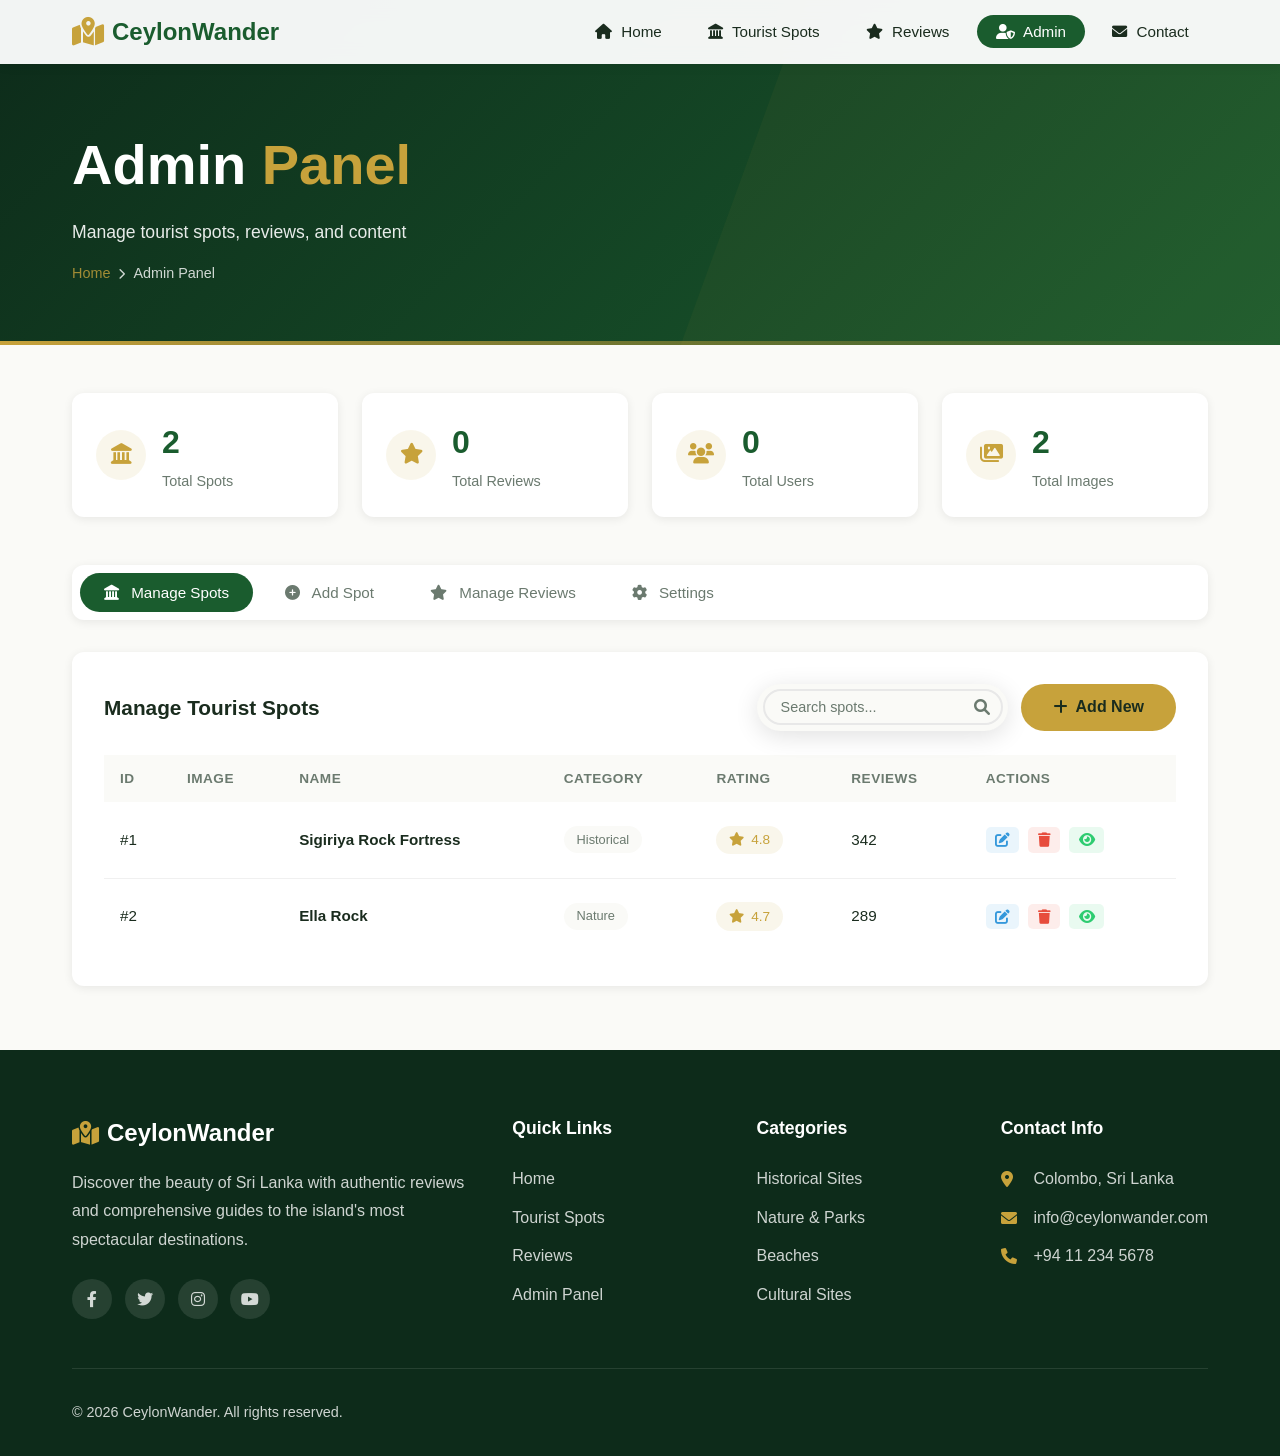
==== admin.html @ 2b038f2c "CeylonWander frontend" ====
<!DOCTYPE html>
<html lang="en">
<head>
    <meta charset="UTF-8">
    <meta name="viewport" content="width=device-width, initial-scale=1.0">
    <title>CeylonWander - Admin Panel</title>
    <link rel="stylesheet" href="css/style.css">
    <link rel="stylesheet" href="css/admin.css">
    <link rel="stylesheet" href="https://cdnjs.cloudflare.com/ajax/libs/font-awesome/6.0.0/css/all.min.css">
</head>
<body>
    <!-- Navigation Bar -->
    <nav class="navbar">
        <div class="nav-container">
            <div class="nav-logo">
                <a href="index.html">
                    <i class="fas fa-map-marked-alt"></i>
                    <span>CeylonWander</span>
                </a>
            </div>
            <ul class="nav-menu" id="navMenu">
                <li><a href="index.html"><i class="fas fa-home"></i> Home</a></li>
                <li><a href="spots.html"><i class="fas fa-landmark"></i> Tourist Spots</a></li>
                <li><a href="reviews.html"><i class="fas fa-star"></i> Reviews</a></li>
                <li><a href="admin.html" class="active"><i class="fas fa-user-shield"></i> Admin</a></li>
                <li><a href="index.html#contact"><i class="fas fa-envelope"></i> Contact</a></li>
            </ul>
            <div class="nav-toggle" id="navToggle">
                <i class="fas fa-bars"></i>
            </div>
        </div>
    </nav>

    <!-- Page Header -->
    <section class="page-header">
        <div class="container">
            <div class="page-header-content">
                <h1>Admin <span style="color: var(--primary-gold);">Panel</span></h1>
                <p>Manage tourist spots, reviews, and content</p>
                <div class="breadcrumb">
                    <a href="index.html">Home</a>
                    <i class="fas fa-chevron-right"></i>
                    <span>Admin Panel</span>
                </div>
            </div>
        </div>
    </section>

    <!-- Admin Dashboard -->
    <section class="admin-dashboard">
        <div class="container">
            <!-- Admin Stats -->
            <div class="admin-stats">
                <div class="stat-card">
                    <div class="stat-icon">
                        <i class="fas fa-landmark"></i>
                    </div>
                    <div class="stat-info">
                        <h3 id="totalSpots">0</h3>
                        <p>Total Spots</p>
                    </div>
                </div>
                <div class="stat-card">
                    <div class="stat-icon">
                        <i class="fas fa-star"></i>
                    </div>
                    <div class="stat-info">
                        <h3 id="totalReviews">0</h3>
                        <p>Total Reviews</p>
                    </div>
                </div>
                <div class="stat-card">
                    <div class="stat-icon">
                        <i class="fas fa-users"></i>
                    </div>
                    <div class="stat-info">
                        <h3 id="totalUsers">0</h3>
                        <p>Total Users</p>
                    </div>
                </div>
                <div class="stat-card">
                    <div class="stat-icon">
                        <i class="fas fa-images"></i>
                    </div>
                    <div class="stat-info">
                        <h3 id="totalImages">0</h3>
                        <p>Total Images</p>
                    </div>
                </div>
            </div>

            <!-- Admin Tabs -->
            <div class="admin-tabs">
                <button class="tab-btn active" data-tab="manage-spots" onclick="switchTab('manage-spots')">
                    <i class="fas fa-landmark"></i> Manage Spots
                </button>
                <button class="tab-btn" data-tab="add-spot" onclick="switchTab('add-spot')">
                    <i class="fas fa-plus-circle"></i> Add Spot
                </button>
                <button class="tab-btn" data-tab="manage-reviews" onclick="switchTab('manage-reviews')">
                    <i class="fas fa-star"></i> Manage Reviews
                </button>
                <button class="tab-btn" data-tab="settings" onclick="switchTab('settings')">
                    <i class="fas fa-cog"></i> Settings
                </button>
            </div>

            <!-- Tab Content: Manage Spots -->
            <div class="tab-content active" id="manage-spots">
                <div class="admin-section">
                    <div class="section-header">
                        <h3>Manage Tourist Spots</h3>
                        <div class="admin-actions">
                            <div class="search-box admin-search">
                                <input type="text" id="adminSpotSearch" placeholder="Search spots..." onkeyup="filterAdminSpots()">
                                <i class="fas fa-search"></i>
                            </div>
                            <button class="btn btn-primary" onclick="switchTab('add-spot')">
                                <i class="fas fa-plus"></i> Add New
                            </button>
                        </div>
                    </div>
                    <div class="admin-table-container">
                        <table class="admin-table" id="spotsTable">
                            <thead>
                                <tr>
                                    <th>ID</th>
                                    <th>Image</th>
                                    <th>Name</th>
                                    <th>Category</th>
                                    <th>Rating</th>
                                    <th>Reviews</th>
                                    <th>Actions</th>
                                </tr>
                            </thead>
                            <tbody id="spotsTableBody">
                                <!-- Dynamically loaded -->
                            </tbody>
                        </table>
                    </div>
                </div>
            </div>

            <!-- Tab Content: Add Spot -->
            <div class="tab-content" id="add-spot">
                <div class="admin-section">
                    <div class="section-header">
                        <h3>Add New Tourist Spot</h3>
                        <p>Fill in the details to add a new tourist spot</p>
                    </div>
                    <form id="addSpotForm" class="admin-form">
                        <div class="form-grid">
                            <div class="form-group">
                                <label for="spotName">Spot Name *</label>
                                <input type="text" id="spotName" placeholder="Enter spot name" required>
                            </div>
                            <div class="form-group">
                                <label for="spotCategory">Category *</label>
                                <select id="spotCategory" required>
                                    <option value="">Select Category</option>
                                    <option value="historical">Historical</option>
                                    <option value="nature">Nature</option>
                                    <option value="beach">Beaches</option>
                                    <option value="cultural">Cultural</option>
                                    <option value="adventure">Adventure</option>
                                    <option value="religious">Religious</option>
                                </select>
                            </div>
                            <div class="form-group">
                                <label for="spotLocation">Location *</label>
                                <input type="text" id="spotLocation" placeholder="City, District" required>
                            </div>
                            <div class="form-group">
                                <label for="spotRating">Initial Rating</label>
                                <input type="number" id="spotRating" placeholder="0.0" min="0" max="5" step="0.1" value="0.0">
                            </div>
                            <div class="form-group full-width">
                                <label for="spotShortDesc">Short Description *</label>
                                <input type="text" id="spotShortDesc" placeholder="Brief description (max 150 characters)" required maxlength="150">
                            </div>
                            <div class="form-group full-width">
                                <label for="spotFullDesc">Full Description *</label>
                                <textarea id="spotFullDesc" rows="5" placeholder="Detailed description of the tourist spot" required></textarea>
                            </div>
                            <div class="form-group full-width">
                                <label for="spotFeatures">Features (comma separated)</label>
                                <input type="text" id="spotFeatures" placeholder="e.g. Historical significance, Cultural heritage, Scenic views">
                            </div>

                            <!-- Image Upload Section -->
                            <div class="form-group full-width">
                                <label>Image Upload *</label>
                                <div class="image-upload-section">
                                    <div>
                                        <label style="font-weight: 500; font-size: 0.9rem; color: var(--text-muted);">Option 1: Image URL</label>
                                        <input type="text" id="spotImage" placeholder="https://example.com/image.jpg" style="width: 100%; padding: 0.7rem 1rem; border: 2px solid #e8e8e8; border-radius: var(--border-radius); font-size: 0.95rem;">
                                    </div>
                                    <div class="divider">OR</div>
                                    <div>
                                        <label style="font-weight: 500; font-size: 0.9rem; color: var(--text-muted);">Option 2: Upload Local Image</label>
                                        <div class="file-upload-wrapper">
                                            <input type="file" id="spotImageFile" accept="image/*" class="file-input">
                                            <label for="spotImageFile" class="file-label">
                                                <i class="fas fa-cloud-upload-alt"></i> Choose Image File
                                            </label>
                                            <div id="filePreview" class="file-preview">
                                                <span class="file-name"><i class="fas fa-file-image"></i> <span id="fileName"></span></span>
                                                <span class="file-size" id="fileSize"></span>
                                                <button type="button" class="btn-close-file" onclick="clearFileUpload()">
                                                    <i class="fas fa-times"></i>
                                                </button>
                                            </div>
                                            <small style="color: var(--text-muted); font-size: 0.8rem;">Supported formats: JPG, PNG, GIF, WebP (Max 5MB)</small>
                                        </div>
                                    </div>
                                </div>
                            </div>

                            <!-- Image Preview -->
                            <div class="form-group full-width">
                                <label>Image Preview</label>
                                <div class="image-preview" id="imagePreview">
                                    <i class="fas fa-image"></i>
                                    <span>No image selected</span>
                                </div>
                            </div>
                        </div>
                        <div class="form-actions">
                            <button type="submit" class="btn btn-gold" id="submitSpotBtn">
                                <i class="fas fa-save"></i> Add Spot
                            </button>
                            <button type="reset" class="btn btn-outline" onclick="resetAdminForm()">
                                <i class="fas fa-undo"></i> Reset
                            </button>
                        </div>
                    </form>
                </div>
            </div>

            <!-- Tab Content: Manage Reviews -->
            <div class="tab-content" id="manage-reviews">
                <div class="admin-section">
                    <div class="section-header">
                        <h3>Manage Reviews</h3>
                        <div class="admin-actions">
                            <div class="search-box admin-search">
                                <input type="text" id="adminReviewSearch" placeholder="Search reviews..." onkeyup="filterAdminReviews()">
                                <i class="fas fa-search"></i>
                            </div>
                            <select id="reviewStatusFilter" onchange="filterAdminReviews()" class="admin-filter">
                                <option value="all">All Reviews</option>
                                <option value="published">Published</option>
                                <option value="pending">Pending</option>
                                <option value="reported">Reported</option>
                            </select>
                        </div>
                    </div>
                    <div class="admin-table-container">
                        <table class="admin-table" id="reviewsTable">
                            <thead>
                                <tr>
                                    <th>ID</th>
                                    <th>User</th>
                                    <th>Spot</th>
                                    <th>Rating</th>
                                    <th>Comment</th>
                                    <th>Date</th>
                                    <th>Status</th>
                                    <th>Actions</th>
                                </tr>
                            </thead>
                            <tbody id="reviewsTableBody">
                                <!-- Dynamically loaded -->
                            </tbody>
                        </table>
                    </div>
                </div>
            </div>

            <!-- Tab Content: Settings -->
            <div class="tab-content" id="settings">
                <div class="admin-section">
                    <div class="section-header">
                        <h3>Settings</h3>
                        <p>Manage application settings and preferences</p>
                    </div>

                    <div class="settings-group">
                        <h4>Site Settings</h4>
                        <div class="settings-grid">
                            <div class="setting-item">
                                <label>Site Name</label>
                                <input type="text" value="CeylonWander" class="setting-input">
                            </div>
                            <div class="setting-item">
                                <label>Site Description</label>
                                <input type="text" value="Discover the beauty of Sri Lanka" class="setting-input">
                            </div>
                            <div class="setting-item">
                                <label>Contact Email</label>
                                <input type="email" value="info@ceylonwander.com" class="setting-input">
                            </div>
                            <div class="setting-item">
                                <label>Contact Phone</label>
                                <input type="text" value="+94 11 234 5678" class="setting-input">
                            </div>
                        </div>
                    </div>

                    <div class="settings-group">
                        <h4>Review Settings</h4>
                        <div class="settings-grid">
                            <div class="setting-item">
                                <label>Auto-publish Reviews</label>
                                <div class="toggle-switch">
                                    <input type="checkbox" id="autoPublish" checked>
                                    <label for="autoPublish"></label>
                                </div>
                            </div>
                            <div class="setting-item">
                                <label>Require Email for Reviews</label>
                                <div class="toggle-switch">
                                    <input type="checkbox" id="requireEmail" checked>
                                    <label for="requireEmail"></label>
                                </div>
                            </div>
                            <div class="setting-item">
                                <label>Max Reviews per User</label>
                                <input type="number" id="maxReviewsPerUser" value="10" min="1" max="50" class="setting-input" style="width: 100px;">
                            </div>
                        </div>
                    </div>

                    <div class="settings-group">
                        <h4>Data Management</h4>
                        <div class="settings-actions">
                            <button class="btn btn-outline" onclick="exportData()">
                                <i class="fas fa-download"></i> Export Data
                            </button>
                            <button class="btn btn-outline" onclick="importData()">
                                <i class="fas fa-upload"></i> Import Data
                            </button>
                            <button class="btn btn-outline" onclick="backupData()">
                                <i class="fas fa-database"></i> Backup
                            </button>
                            <button class="btn btn-danger" onclick="resetData()">
                                <i class="fas fa-trash"></i> Reset All Data
                            </button>
                        </div>
                    </div>

                    <div class="settings-actions" style="margin-top: 2rem;">
                        <button class="btn btn-gold" onclick="saveSettings()">
                            <i class="fas fa-save"></i> Save Settings
                        </button>
                    </div>
                </div>
            </div>
        </div>
    </section>

    <!-- Footer -->
    <footer class="footer" id="contact">
        <div class="container">
            <div class="footer-grid">
                <div class="footer-col">
                    <div class="footer-logo">
                        <i class="fas fa-map-marked-alt"></i>
                        <span>CeylonWander</span>
                    </div>
                    <p>Discover the beauty of Sri Lanka with authentic reviews and comprehensive guides to the island's most spectacular destinations.</p>
                    <div class="social-links">
                        <a href="#"><i class="fab fa-facebook-f"></i></a>
                        <a href="#"><i class="fab fa-twitter"></i></a>
                        <a href="#"><i class="fab fa-instagram"></i></a>
                        <a href="#"><i class="fab fa-youtube"></i></a>
                    </div>
                </div>
                <div class="footer-col">
                    <h4>Quick Links</h4>
                    <ul>
                        <li><a href="index.html">Home</a></li>
                        <li><a href="spots.html">Tourist Spots</a></li>
                        <li><a href="reviews.html">Reviews</a></li>
                        <li><a href="admin.html">Admin Panel</a></li>
                    </ul>
                </div>
                <div class="footer-col">
                    <h4>Categories</h4>
                    <ul>
                        <li><a href="spots.html?category=historical">Historical Sites</a></li>
                        <li><a href="spots.html?category=nature">Nature &amp; Parks</a></li>
                        <li><a href="spots.html?category=beach">Beaches</a></li>
                        <li><a href="spots.html?category=cultural">Cultural Sites</a></li>
                    </ul>
                </div>
                <div class="footer-col">
                    <h4>Contact Info</h4>
                    <ul class="contact-info">
                        <li><i class="fas fa-map-marker-alt"></i> Colombo, Sri Lanka</li>
                        <li><i class="fas fa-envelope"></i> info@ceylonwander.com</li>
                        <li><i class="fas fa-phone"></i> +94 11 234 5678</li>
                    </ul>
                </div>
            </div>
            <div class="footer-bottom">
                <p>&copy; 2026 CeylonWander. All rights reserved.</p>
            </div>
        </div>
    </footer>

    <!-- ======================================== -->
    <!-- SCRIPTS - Load in CORRECT ORDER          -->
    <!-- ======================================== -->
    <!-- 1. API Configuration FIRST -->
    <script src="js/api-config.js"></script>
    <!-- 2. Core Utilities -->
    <script src="js/app.js"></script>
    <!-- 3. Data Handling -->
    <script src="js/spots.js"></script>
    <script src="js/reviews.js"></script>
    <!-- 4. Admin Panel -->
    <script src="js/admin.js"></script>

    <!-- ======================================== -->
    <!-- ADMIN PAGE INITIALIZATION                -->
    <!-- ======================================== -->
    <script>
        // Initialize admin dashboard
        document.addEventListener('DOMContentLoaded', function() {
            if (document.querySelector('.admin-dashboard')) {
                initAdminDashboard();
            }
        });

        // Clear file upload function (used in HTML)
        function clearFileUpload() {
            const fileInput = document.getElementById('spotImageFile');
            if (fileInput) fileInput.value = '';

            const filePreview = document.getElementById('filePreview');
            if (filePreview) {
                filePreview.classList.remove('show');
                filePreview.querySelector('#fileName').textContent = '';
                filePreview.querySelector('#fileSize').textContent = '';
            }

            document.getElementById('spotImage').value = '';

            const preview = document.getElementById('imagePreview');
            if (preview) {
                preview.innerHTML = `
                    <i class="fas fa-image"></i>
                    <span>No image selected</span>
                `;
            }
        }

        // Export functions needed by HTML
        window.clearFileUpload = clearFileUpload;
    </script>
</body>
</html>
---- css/style.css ----
/* ========================================
   CSS VARIABLES & RESET
   ======================================== */
:root {
    --primary-green: #1A5C2E;
    --primary-gold: #C7A23B;
    --primary-dark: #0D2B1A;
    --text-dark: #1A2C1E;
    --text-light: #F5F5F0;
    --text-muted: #6B7A6F;
    --bg-light: #FAFAF7;
    --bg-white: #FFFFFF;
    --shadow-sm: 0 2px 10px rgba(0,0,0,0.08);
    --shadow-md: 0 5px 25px rgba(0,0,0,0.12);
    --shadow-lg: 0 10px 50px rgba(0,0,0,0.15);
    --border-radius: 12px;
    --transition: all 0.3s cubic-bezier(0.4, 0, 0.2, 1);
}

* {
    margin: 0;
    padding: 0;
    box-sizing: border-box;
}

html {
    scroll-behavior: smooth;
}

body {
    font-family: 'Segoe UI', Tahoma, Geneva, Verdana, sans-serif;
    background-color: var(--bg-light);
    color: var(--text-dark);
    line-height: 1.6;
    overflow-x: hidden;
}

a {
    text-decoration: none;
    color: inherit;
}

ul {
    list-style: none;
}

img {
    max-width: 100%;
    height: auto;
    display: block;
}

.container {
    max-width: 1200px;
    margin: 0 auto;
    padding: 0 2rem;
}

.section-header {
    text-align: center;
    margin-bottom: 3rem;
}

.section-tag {
    display: inline-block;
    font-size: 0.8rem;
    font-weight: 600;
    letter-spacing: 3px;
    text-transform: uppercase;
    color: var(--primary-gold);
    margin-bottom: 0.5rem;
    position: relative;
}

.section-tag::before,
.section-tag::after {
    content: '';
    position: absolute;
    top: 50%;
    width: 30px;
    height: 2px;
    background: var(--primary-gold);
}

.section-tag::before {
    right: calc(100% + 10px);
}

.section-tag::after {
    left: calc(100% + 10px);
}

.section-header h2 {
    font-size: 2.8rem;
    margin-bottom: 1rem;
}

.section-header p {
    color: var(--text-muted);
    max-width: 600px;
    margin: 0 auto;
}

/* ========================================
   NAVBAR
   ======================================== */
.navbar {
    position: fixed;
    top: 0;
    left: 0;
    right: 0;
    z-index: 1000;
    padding: 0.8rem 0;
    background: rgba(255, 255, 255, 0.95);
    backdrop-filter: blur(10px);
    box-shadow: var(--shadow-sm);
    transition: var(--transition);
}

.navbar.scrolled {
    padding: 0.5rem 0;
    box-shadow: var(--shadow-md);
}

.nav-container {
    max-width: 1200px;
    margin: 0 auto;
    padding: 0 2rem;
    display: flex;
    justify-content: space-between;
    align-items: center;
}

.nav-logo a {
    display: flex;
    align-items: center;
    gap: 0.5rem;
    font-size: 1.5rem;
    font-weight: 700;
    color: var(--primary-green);
}

.nav-logo i {
    color: var(--primary-gold);
    font-size: 1.8rem;
}

.nav-menu {
    display: flex;
    align-items: center;
    gap: 0.5rem;
}

.nav-menu li a {
    padding: 0.5rem 1.2rem;
    border-radius: 30px;
    font-weight: 500;
    font-size: 0.95rem;
    transition: var(--transition);
    color: var(--text-dark);
}

.nav-menu li a:hover,
.nav-menu li a.active {
    background: var(--primary-green);
    color: white;
}

.nav-menu li a i {
    margin-right: 0.3rem;
}

.nav-toggle {
    display: none;
    font-size: 1.5rem;
    cursor: pointer;
    color: var(--text-dark);
}

/* ========================================
   HERO SECTION
   ======================================== */
.hero {
    position: relative;
    min-height: 100vh;
    display: flex;
    align-items: center;
    justify-content: center;
    text-align: center;
    color: white;
    overflow: hidden;
    margin-top: 0;
}

.hero-bg-img {
    position: absolute;
    top: 0;
    left: 0;
    width: 100%;
    height: 100%;
    background: url('../images/bg2.jpg') no-repeat center center;
    background-size: cover;
    z-index: -3;
}

.cloud-moving {
    position: absolute;
    left: -50px;
    pointer-events: none;
    z-index: -2;
}

.cloud-moving img {
    transform: scale(0.1);
    animation: cloudFloat 6s linear infinite;
    pointer-events: none;
}

.cloud-moving-2 {
    top: 20%;
    animation-delay: 2s;
}

.cloud-moving-3 {
    top: 60%;
    animation-delay: 4s;
}

@keyframes cloudFloat {
    0% {
        transform: translateX(-30vw) scale(0.8);
        opacity: 0;
    }
    10% { opacity: 0.3; }
    30% { opacity: 0.25; }
    50% { opacity: 0.2; }
    70% { opacity: 0.1; }
    100% {
        transform: translateX(30vw) scale(0.4);
        opacity: 0;
    }
}

.hero-gradient {
    position: absolute;
    top: 0;
    left: 0;
    width: 100%;
    height: 100%;
    background: radial-gradient(circle at 30% 40%, rgba(0,0,0,0.3) 0%, rgba(0,0,0,0.6) 100%);
    z-index: -1;
}

.particles {
    position: absolute;
    top: 0;
    left: 0;
    width: 100%;
    height: 100%;
    z-index: -1;
}

.hero-content {
    max-width: 900px;
    margin: 0 auto;
    padding: 0 2rem;
    animation: fadeInUp 1s ease-out;
}

@keyframes fadeInUp {
    from {
        opacity: 0;
        transform: translateY(40px);
    }
    to {
        opacity: 1;
        transform: translateY(0);
    }
}

.hero-eyebrow {
    font-size: 0.9rem;
    letter-spacing: 4px;
    text-transform: uppercase;
    margin-bottom: 1rem;
    color: var(--primary-gold);
}

.hero-title {
    font-size: 4.5rem;
    line-height: 1.2;
    margin-bottom: 1.5rem;
}

.hero-title em {
    font-style: italic;
    font-weight: 400;
}

.hero-subtitle {
    font-size: 1.1rem;
    opacity: 0.9;
    margin-bottom: 2rem;
    max-width: 600px;
    margin-left: auto;
    margin-right: auto;
}

/* ========================================
   BUTTONS
   ======================================== */
.btn {
    display: inline-flex;
    align-items: center;
    gap: 0.5rem;
    padding: 0.9rem 2rem;
    border-radius: 40px;
    text-decoration: none;
    font-weight: 600;
    transition: var(--transition);
    cursor: pointer;
    border: none;
    font-size: 1rem;
}

.btn-primary {
    background: var(--primary-gold);
    color: #1A2C1E;
}

.btn-primary:hover {
    background: #B8922E;
    transform: translateY(-3px);
    box-shadow: 0 10px 20px rgba(0,0,0,0.2);
}

.btn-ghost {
    background: transparent;
    color: white;
    border: 2px solid rgba(255,255,255,0.3);
}

.btn-ghost:hover {
    background: rgba(255,255,255,0.1);
    transform: translateY(-3px);
}

.btn-outline {
    background: transparent;
    color: var(--primary-green);
    border: 2px solid var(--primary-green);
}

.btn-outline:hover {
    background: var(--primary-green);
    color: white;
    transform: translateY(-3px);
}

.btn-gold {
    background: var(--primary-gold);
    color: #1A2C1E;
}

.btn-gold:hover {
    background: #B8922E;
    transform: translateY(-3px);
    box-shadow: 0 10px 20px rgba(199,162,59,0.3);
}

.btn-sm {
    padding: 0.5rem 1.2rem;
    font-size: 0.85rem;
}

.hero-actions {
    display: flex;
    gap: 1rem;
    justify-content: center;
    margin-bottom: 3rem;
    flex-wrap: wrap;
}

.hero-stats {
    display: flex;
    justify-content: center;
    gap: 3rem;
    flex-wrap: wrap;
}

.stat-item {
    text-align: center;
}

.stat-number {
    font-size: 2.5rem;
    font-weight: 700;
    color: var(--primary-gold);
}

.stat-label {
    font-size: 0.85rem;
    opacity: 0.8;
    margin-top: 0.2rem;
}

/* ========================================
   SEARCH SECTION
   ======================================== */
.search-section {
    padding: 3rem 0;
    background: white;
    margin-top: -3rem;
    position: relative;
    z-index: 10;
}

.search-box {
    display: flex;
    align-items: center;
    background: var(--bg-light);
    border-radius: 60px;
    padding: 0.2rem;
    max-width: 700px;
    margin: 0 auto;
    box-shadow: var(--shadow-md);
    border: 2px solid transparent;
    transition: var(--transition);
}

.search-box:focus-within {
    border-color: var(--primary-gold);
}

.search-icon {
    padding: 0 1rem;
    color: var(--text-muted);
}

.search-box input {
    flex: 1;
    padding: 1rem 0.5rem;
    border: none;
    background: transparent;
    font-size: 1rem;
    outline: none;
    color: var(--text-dark);
}

.search-box input::placeholder {
    color: var(--text-muted);
}

.search-box .btn {
    border-radius: 40px;
    padding: 0.8rem 1.8rem;
}

.search-filters {
    display: flex;
    flex-wrap: wrap;
    justify-content: center;
    gap: 0.5rem;
    margin-top: 1.5rem;
}

.filter-btn {
    padding: 0.5rem 1.5rem;
    border: 2px solid #e0e0e0;
    border-radius: 30px;
    background: transparent;
    cursor: pointer;
    font-weight: 500;
    transition: var(--transition);
    color: var(--text-muted);
}

.filter-btn:hover {
    border-color: var(--primary-gold);
    color: var(--primary-gold);
}

.filter-btn.active {
    background: var(--primary-green);
    color: white;
    border-color: var(--primary-green);
}

/* ========================================
   FEATURED SPOTS
   ======================================== */
.featured-spots {
    padding: 4rem 0;
}

.spots-grid {
    display: grid;
    grid-template-columns: repeat(auto-fill, minmax(320px, 1fr));
    gap: 2rem;
}

.spot-card {
    background: white;
    border-radius: var(--border-radius);
    overflow: hidden;
    box-shadow: var(--shadow-sm);
    transition: var(--transition);
}

.spot-card:hover {
    transform: translateY(-8px);
    box-shadow: var(--shadow-lg);
}

.spot-image {
    position: relative;
    height: 220px;
    overflow: hidden;
}

.spot-image img {
    width: 100%;
    height: 100%;
    object-fit: cover;
    transition: var(--transition);
}

.spot-card:hover .spot-image img {
    transform: scale(1.05);
}

.spot-rating {
    position: absolute;
    top: 1rem;
    right: 1rem;
    background: rgba(0,0,0,0.8);
    color: white;
    padding: 0.3rem 0.8rem;
    border-radius: 20px;
    font-size: 0.9rem;
    font-weight: 600;
}

.spot-rating i {
    color: var(--primary-gold);
    margin-right: 0.2rem;
}

.spot-category {
    position: absolute;
    bottom: 1rem;
    left: 1rem;
    background: rgba(0,0,0,0.7);
    color: white;
    padding: 0.3rem 0.8rem;
    border-radius: 20px;
    font-size: 0.75rem;
    text-transform: capitalize;
}

.spot-info {
    padding: 1.5rem;
}

.spot-info h3 {
    font-size: 1.3rem;
    margin-bottom: 0.5rem;
}

.spot-info p {
    color: var(--text-muted);
    font-size: 0.95rem;
    margin-bottom: 1rem;
    display: -webkit-box;
    /* -webkit-line-clamp: 2; */
    -webkit-box-orient: vertical;
    overflow: hidden;
}

.spot-meta {
    display: flex;
    gap: 1.5rem;
    font-size: 0.85rem;
    color: var(--text-muted);
    margin-bottom: 1rem;
}

.spot-meta i {
    margin-right: 0.3rem;
}

/* ========================================
   ABOUT SECTION
   ======================================== */
.about-section {
    padding: 5rem 0;
    background: white;
}

.about-content {
    display: grid;
    grid-template-columns: 1fr 1fr;
    gap: 4rem;
    align-items: center;
}

.about-text h2 {
    font-size: 2.5rem;
    margin-bottom: 1.5rem;
}

.about-text p {
    color: var(--text-muted);
    margin-bottom: 2rem;
    font-size: 1.05rem;
}

.about-features {
    display: grid;
    grid-template-columns: 1fr 1fr;
    gap: 0.8rem;
    margin-bottom: 2rem;
}

.about-feature {
    display: flex;
    align-items: center;
    gap: 0.5rem;
    font-size: 0.95rem;
}

.about-feature i {
    color: var(--primary-gold);
}

.about-image {
    position: relative;
    border-radius: var(--border-radius);
    overflow: hidden;
    box-shadow: var(--shadow-lg);
}

.about-image img {
    width: 100%;
    height: 400px;
    object-fit: cover;
}

.about-image-overlay {
    position: absolute;
    bottom: 2rem;
    right: -1rem;
    background: white;
    padding: 1.5rem 2rem;
    border-radius: var(--border-radius);
    box-shadow: var(--shadow-md);
}

.about-experience {
    display: flex;
    flex-direction: column;
    align-items: center;
}

.exp-number {
    font-size: 2.5rem;
    font-weight: 700;
    color: var(--primary-gold);
}

.exp-label {
    font-size: 0.85rem;
    color: var(--text-muted);
}

/* ========================================
   CATEGORIES SECTION
   ======================================== */
.categories-section {
    padding: 4rem 0;
    background: var(--bg-light);
}

.categories-grid {
    display: grid;
    grid-template-columns: repeat(auto-fill, minmax(180px, 1fr));
    gap: 1.5rem;
}

.category-card {
    background: white;
    padding: 2rem 1.5rem;
    border-radius: var(--border-radius);
    text-align: center;
    cursor: pointer;
    transition: var(--transition);
    box-shadow: var(--shadow-sm);
}

.category-card:hover {
    transform: translateY(-5px);
    box-shadow: var(--shadow-md);
    border-bottom: 3px solid var(--primary-gold);
}

.category-icon {
    width: 60px;
    height: 60px;
    margin: 0 auto 1rem;
    background: var(--bg-light);
    border-radius: 50%;
    display: flex;
    align-items: center;
    justify-content: center;
    font-size: 1.5rem;
    color: var(--primary-green);
    transition: var(--transition);
}

.category-card:hover .category-icon {
    background: var(--primary-gold);
    color: white;
}

.category-card h3 {
    font-size: 1.1rem;
    margin-bottom: 0.3rem;
}

.category-card p {
    font-size: 0.85rem;
    color: var(--text-muted);
}

/* ========================================
   FOOTER
   ======================================== */
.footer {
    background: var(--primary-dark);
    color: rgba(255,255,255,0.8);
    padding: 4rem 0 2rem;
}

.footer-grid {
    display: grid;
    grid-template-columns: 2fr 1fr 1fr 1fr;
    gap: 3rem;
    margin-bottom: 3rem;
}

.footer-logo {
    display: flex;
    align-items: center;
    gap: 0.5rem;
    font-size: 1.5rem;
    font-weight: 700;
    color: white;
    margin-bottom: 1rem;
}

.footer-logo i {
    color: var(--primary-gold);
}

.footer-col p {
    margin-bottom: 1.5rem;
    line-height: 1.8;
}

.social-links {
    display: flex;
    gap: 0.8rem;
}

.social-links a {
    width: 40px;
    height: 40px;
    background: rgba(255,255,255,0.1);
    border-radius: 50%;
    display: flex;
    align-items: center;
    justify-content: center;
    transition: var(--transition);
}

.social-links a:hover {
    background: var(--primary-gold);
    transform: translateY(-3px);
}

.footer-col h4 {
    color: white;
    margin-bottom: 1.5rem;
    font-size: 1.1rem;
}

.footer-col ul li {
    margin-bottom: 0.8rem;
}

.footer-col ul li a:hover {
    color: var(--primary-gold);
}

.contact-info li {
    display: flex;
    align-items: center;
    gap: 0.8rem;
}

.contact-info li i {
    color: var(--primary-gold);
    width: 20px;
}

.footer-bottom {
    border-top: 1px solid rgba(255,255,255,0.1);
    padding-top: 2rem;
    display: flex;
    justify-content: space-between;
    flex-wrap: wrap;
    gap: 1rem;
    font-size: 0.9rem;
}

/* ========================================
   RESPONSIVE DESIGN
   ======================================== */
@media (max-width: 1024px) {
    .hero-title {
        font-size: 3.5rem;
    }
    
    .about-content {
        grid-template-columns: 1fr;
        gap: 2rem;
    }
    
    .about-image img {
        height: 300px;
    }
    
    .footer-grid {
        grid-template-columns: 1fr 1fr;
        gap: 2rem;
    }
}

@media (max-width: 768px) {
    .nav-toggle {
        display: block;
    }
    
    .nav-menu {
        position: fixed;
        top: 70px;
        left: 0;
        right: 0;
        background: white;
        flex-direction: column;
        padding: 2rem;
        box-shadow: var(--shadow-md);
        transform: translateX(100%);
        transition: var(--transition);
        gap: 0;
    }
    
    .nav-menu.active {
        transform: translateX(0);
    }
    
    .nav-menu li a {
        display: block;
        padding: 0.8rem 1.2rem;
        border-radius: 0;
        border-bottom: 1px solid #f0f0f0;
    }
    
    .hero-title {
        font-size: 2.5rem;
    }
    
    .hero-stats {
        gap: 1.5rem;
    }
    
    .stat-number {
        font-size: 1.8rem;
    }
    
    .spots-grid {
        grid-template-columns: 1fr;
    }
    
    .categories-grid {
        grid-template-columns: repeat(2, 1fr);
    }
    
    .about-features {
        grid-template-columns: 1fr;
    }
    
    .about-image-overlay {
        right: 0;
        bottom: 1rem;
        padding: 1rem;
    }
    
    .footer-grid {
        grid-template-columns: 1fr;
        gap: 2rem;
    }
    
    .footer-bottom {
        flex-direction: column;
        text-align: center;
    }
    
    .search-box {
        flex-wrap: wrap;
        border-radius: var(--border-radius);
        padding: 0.5rem;
    }
    
    .search-box input {
        width: 100%;
        padding: 0.8rem;
    }
    
    .search-box .btn {
        width: 100%;
        justify-content: center;
    }
}

@media (max-width: 480px) {
    .hero-title {
        font-size: 2rem;
    }
    
    .hero-subtitle {
        font-size: 0.95rem;
    }
    
    .hero-actions {
        flex-direction: column;
        align-items: center;
    }
    
    .hero-actions .btn {
        width: 100%;
        justify-content: center;
    }
    
    .categories-grid {
        grid-template-columns: 1fr 1fr;
        gap: 1rem;
    }
    
    .category-card {
        padding: 1.5rem 1rem;
    }
    
    .section-header h2 {
        font-size: 2rem;
    }
}

/* ========================================
   SCROLL ANIMATION UTILITY
   ======================================== */
.fade-in {
    opacity: 0;
    transform: translateY(30px);
    transition: opacity 0.6s ease, transform 0.6s ease;
}

.fade-in.visible {
    opacity: 1;
    transform: translateY(0);
}

/* ========================================
   UTILITY CLASSES
   ======================================== */
.text-center { text-align: center; }
.text-gold { color: var(--primary-gold); }
.text-green { color: var(--primary-green); }
.mb-1 { margin-bottom: 0.5rem; }
.mb-2 { margin-bottom: 1rem; }
.mb-3 { margin-bottom: 2rem; }
.mb-4 { margin-bottom: 3rem; }
.mt-1 { margin-top: 0.5rem; }
.mt-2 { margin-top: 1rem; }
.mt-3 { margin-top: 2rem; }
.mt-4 { margin-top: 3rem; }

/* ========================================
   ADDITIONAL HERO ANIMATIONS
   ======================================== */
@keyframes float {
    0%, 100% { transform: translateY(0px); }
    50% { transform: translateY(-10px); }
}

.hero-title em {
    animation: float 3s ease-in-out infinite;
    display: inline-block;
}

/* ========================================
   CLOUD ANIMATION FIXES
   ======================================== */
@media (max-width: 768px) {
    .cloud-moving img {
        transform: scale(0.05);
    }
    
    .cloud-moving-2 {
        top: 30%;
    }
    
    .cloud-moving-3 {
        top: 70%;
    }
}
---- css/admin.css ----
/* ========================================
   ADMIN PANEL SPECIFIC STYLES
   ======================================== */

/* Page Header */
.page-header {
    background: linear-gradient(135deg, var(--primary-dark) 0%, var(--primary-green) 100%);
    padding: 120px 0 60px;
    color: white;
    position: relative;
    overflow: hidden;
}

.page-header::before {
    content: '';
    position: absolute;
    top: -50%;
    right: -20%;
    width: 60%;
    height: 200%;
    background: rgba(199, 162, 59, 0.05);
    transform: rotate(20deg);
    pointer-events: none;
}

.page-header::after {
    content: '';
    position: absolute;
    bottom: 0;
    left: 0;
    right: 0;
    height: 4px;
    background: linear-gradient(90deg, var(--primary-gold), transparent);
}

.page-header-content {
    position: relative;
    z-index: 1;
}

.page-header h1 {
    font-size: 3.5rem;
    font-weight: 700;
    margin-bottom: 0.5rem;
}

.page-header p {
    font-size: 1.1rem;
    opacity: 0.9;
    max-width: 500px;
}

.breadcrumb {
    display: flex;
    align-items: center;
    gap: 0.5rem;
    margin-top: 1rem;
    font-size: 0.9rem;
    opacity: 0.8;
}

.breadcrumb a {
    color: var(--primary-gold);
    transition: var(--transition);
}

.breadcrumb a:hover {
    color: white;
}

.breadcrumb i {
    font-size: 0.7rem;
}

/* Admin Dashboard */
.admin-dashboard {
    padding: 3rem 0 4rem;
    background: var(--bg-light);
}

/* Admin Stats */
.admin-stats {
    display: grid;
    grid-template-columns: repeat(4, 1fr);
    gap: 1.5rem;
    margin-bottom: 3rem;
}

.admin-stats .stat-card {
    background: white;
    padding: 1.5rem;
    border-radius: var(--border-radius);
    box-shadow: var(--shadow-sm);
    display: flex;
    align-items: center;
    gap: 1rem;
    transition: var(--transition);
}

.admin-stats .stat-card:hover {
    transform: translateY(-5px);
    box-shadow: var(--shadow-md);
}

.admin-stats .stat-icon {
    width: 50px;
    height: 50px;
    border-radius: 50%;
    background: rgba(199, 162, 59, 0.1);
    display: flex;
    align-items: center;
    justify-content: center;
    font-size: 1.3rem;
    color: var(--primary-gold);
    flex-shrink: 0;
}

.admin-stats .stat-card:hover .stat-icon {
    background: var(--primary-gold);
    color: white;
}

.admin-stats .stat-info h3 {
    font-size: 2rem;
    font-weight: 700;
    color: var(--primary-green);
    margin-bottom: 0.1rem;
}

.admin-stats .stat-info p {
    font-size: 0.9rem;
    color: var(--text-muted);
}

/* Admin Tabs */
.admin-tabs {
    display: flex;
    gap: 0.5rem;
    margin-bottom: 2rem;
    background: white;
    padding: 0.5rem;
    border-radius: var(--border-radius);
    box-shadow: var(--shadow-sm);
    flex-wrap: wrap;
}

.tab-btn {
    padding: 0.7rem 1.5rem;
    border: none;
    background: transparent;
    border-radius: 30px;
    font-weight: 500;
    color: var(--text-muted);
    cursor: pointer;
    transition: var(--transition);
    font-size: 0.95rem;
}

.tab-btn:hover {
    color: var(--text-dark);
    background: var(--bg-light);
}

.tab-btn.active {
    background: var(--primary-green);
    color: white;
}

.tab-btn i {
    margin-right: 0.5rem;
}

/* Tab Content */
.tab-content {
    display: none;
    animation: fadeInTab 0.3s ease-out;
}

.tab-content.active {
    display: block;
}

@keyframes fadeInTab {
    from {
        opacity: 0;
        transform: translateY(10px);
    }
    to {
        opacity: 1;
        transform: translateY(0);
    }
}

/* Admin Section */
.admin-section {
    background: white;
    padding: 2rem;
    border-radius: var(--border-radius);
    box-shadow: var(--shadow-sm);
}

.admin-section .section-header {
    display: flex;
    justify-content: space-between;
    align-items: center;
    margin-bottom: 1.5rem;
    text-align: left;
}

.admin-section .section-header h3 {
    font-size: 1.3rem;
    color: var(--text-dark);
}

.admin-section .section-header p {
    color: var(--text-muted);
    font-size: 0.95rem;
}

.admin-actions {
    display: flex;
    gap: 0.8rem;
    align-items: center;
}

.admin-search {
    max-width: 300px;
    position: relative;
}

.admin-search input {
    padding: 0.5rem 2.5rem 0.5rem 1rem;
    border: 2px solid #e8e8e8;
    border-radius: 30px;
    font-size: 0.9rem;
    width: 100%;
    transition: var(--transition);
}

.admin-search input:focus {
    outline: none;
    border-color: var(--primary-gold);
}

.admin-search i {
    position: absolute;
    right: 1rem;
    top: 50%;
    transform: translateY(-50%);
    color: var(--text-muted);
}

.admin-filter {
    padding: 0.5rem 2rem 0.5rem 1rem;
    border: 2px solid #e8e8e8;
    border-radius: 30px;
    background: white;
    font-size: 0.9rem;
    color: var(--text-dark);
    cursor: pointer;
    transition: var(--transition);
    appearance: none;
    background-image: url("data:image/svg+xml,%3Csvg xmlns='http://www.w3.org/2000/svg' width='12' height='12' viewBox='0 0 12 12'%3E%3Cpath fill='%236B7A6F' d='M6 8L1 3h10z'/%3E%3C/svg%3E");
    background-repeat: no-repeat;
    background-position: right 1rem center;
}

.admin-filter:focus {
    outline: none;
    border-color: var(--primary-gold);
}

/* Admin Table */
.admin-table-container {
    overflow-x: auto;
}

.admin-table {
    width: 100%;
    border-collapse: collapse;
    font-size: 0.95rem;
}

.admin-table thead {
    background: var(--bg-light);
}

.admin-table th {
    padding: 0.8rem 1rem;
    text-align: left;
    font-weight: 600;
    color: var(--text-muted);
    font-size: 0.85rem;
    text-transform: uppercase;
    letter-spacing: 0.5px;
}

.admin-table td {
    padding: 0.8rem 1rem;
    border-bottom: 1px solid #f0f0f0;
    vertical-align: middle;
}

.admin-table tbody tr:hover {
    background: #fafafa;
}

.admin-table tbody tr:last-child td {
    border-bottom: none;
}

.admin-thumbnail {
    width: 50px;
    height: 50px;
    border-radius: var(--border-radius);
    object-fit: cover;
}

.admin-table .category-badge {
    display: inline-block;
    padding: 0.2rem 0.8rem;
    border-radius: 20px;
    font-size: 0.8rem;
    background: var(--bg-light);
    color: var(--text-muted);
    text-transform: capitalize;
}

.admin-table .rating-badge {
    display: inline-block;
    padding: 0.2rem 0.8rem;
    border-radius: 20px;
    font-size: 0.85rem;
    background: rgba(199, 162, 59, 0.1);
    color: var(--primary-gold);
}

.admin-table .rating-badge i {
    margin-right: 0.2rem;
}

.admin-table .status-badge {
    display: inline-block;
    padding: 0.2rem 0.8rem;
    border-radius: 20px;
    font-size: 0.8rem;
}

.status-badge.published {
    background: rgba(26, 92, 46, 0.1);
    color: var(--primary-green);
}

.status-badge.pending {
    background: rgba(241, 196, 15, 0.1);
    color: #f39c12;
}

.status-badge.reported {
    background: rgba(231, 76, 60, 0.1);
    color: #e74c3c;
}

.review-comment {
    max-width: 200px;
    color: var(--text-muted);
}

/* Action Buttons */
.btn-action {
    padding: 0.3rem 0.6rem;
    border: none;
    border-radius: 5px;
    cursor: pointer;
    transition: var(--transition);
    font-size: 0.9rem;
}

.btn-action:hover {
    transform: scale(1.1);
}

.btn-action.edit {
    background: rgba(52, 152, 219, 0.1);
    color: #3498db;
}

.btn-action.edit:hover {
    background: #3498db;
    color: white;
}

.btn-action.delete {
    background: rgba(231, 76, 60, 0.1);
    color: #e74c3c;
}

.btn-action.delete:hover {
    background: #e74c3c;
    color: white;
}

.btn-action.view {
    background: rgba(46, 204, 113, 0.1);
    color: #2ecc71;
}

.btn-action.view:hover {
    background: #2ecc71;
    color: white;
}

.btn-action + .btn-action {
    margin-left: 0.3rem;
}

/* Empty State */
.empty-state {
    text-align: center;
    padding: 3rem 2rem !important;
    color: var(--text-muted);
}

.empty-state i {
    font-size: 3rem;
    color: var(--primary-gold);
    display: block;
    margin-bottom: 1rem;
}

.empty-state p {
    margin: 0;
}

/* Admin Form */
.admin-form .form-grid {
    display: grid;
    grid-template-columns: 1fr 1fr;
    gap: 1.5rem;
}

.admin-form .form-group.full-width {
    grid-column: 1 / -1;
}

.admin-form .form-group label {
    display: block;
    margin-bottom: 0.4rem;
    font-weight: 600;
    color: var(--text-dark);
    font-size: 0.95rem;
}

.admin-form .form-group input,
.admin-form .form-group select,
.admin-form .form-group textarea {
    width: 100%;
    padding: 0.7rem 1rem;
    border: 2px solid #e8e8e8;
    border-radius: var(--border-radius);
    font-size: 0.95rem;
    transition: var(--transition);
    font-family: inherit;
}

.admin-form .form-group input:focus,
.admin-form .form-group select:focus,
.admin-form .form-group textarea:focus {
    outline: none;
    border-color: var(--primary-gold);
    box-shadow: 0 0 0 3px rgba(199, 162, 59, 0.1);
}

.admin-form .form-group textarea {
    resize: vertical;
    min-height: 120px;
}

/* ========================================
   FILE UPLOAD & IMAGE PREVIEW STYLES
   ======================================== */

/* Image Upload Section */
.image-upload-section {
    display: flex;
    flex-direction: column;
    gap: 15px;
    padding: 15px;
    background: var(--bg-light);
    border-radius: var(--border-radius);
    border: 1px solid var(--border-color);
}

.image-upload-section .divider {
    display: flex;
    align-items: center;
    gap: 15px;
    color: var(--text-muted);
    font-size: 0.9rem;
}

.image-upload-section .divider::before,
.image-upload-section .divider::after {
    content: '';
    flex: 1;
    height: 1px;
    background: var(--border-color);
}

/* File Upload Wrapper */
.file-upload-wrapper {
    position: relative;
    display: flex;
    flex-direction: column;
    gap: 10px;
}

.file-input {
    position: absolute;
    width: 0.1px;
    height: 0.1px;
    opacity: 0;
    overflow: hidden;
    z-index: -1;
}

.file-label {
    display: inline-flex;
    align-items: center;
    gap: 10px;
    padding: 12px 20px;
    background: var(--bg-light);
    border: 2px dashed var(--border-color);
    border-radius: var(--border-radius);
    cursor: pointer;
    transition: all 0.3s ease;
    font-weight: 500;
    color: var(--text-secondary);
}

.file-label:hover {
    border-color: var(--primary-gold);
    background: var(--bg-hover);
    color: var(--primary-gold);
}

.file-label i {
    font-size: 1.2rem;
}

.file-preview {
    display: none;
    align-items: center;
    gap: 10px;
    padding: 10px 15px;
    background: var(--bg-light);
    border-radius: var(--border-radius);
    border: 1px solid var(--border-color);
}

.file-preview.show {
    display: flex;
}

.file-preview .file-name {
    flex: 1;
    font-size: 0.9rem;
    color: var(--text-primary);
}

.file-preview .file-name i {
    margin-right: 8px;
    color: var(--primary-gold);
}

.file-preview .file-size {
    font-size: 0.8rem;
    color: var(--text-muted);
}

.btn-close-file {
    background: none;
    border: none;
    color: var(--text-muted);
    cursor: pointer;
    padding: 5px;
    transition: color 0.3s ease;
}

.btn-close-file:hover {
    color: #e74c3c;
}

/* Image Preview */
.image-preview {
    border: 2px dashed #e8e8e8;
    border-radius: var(--border-radius);
    padding: 2rem;
    text-align: center;
    min-height: 200px;
    display: flex;
    flex-direction: column;
    align-items: center;
    justify-content: center;
    transition: var(--transition);
    background: var(--bg-light);
}

.image-preview img {
    max-width: 100%;
    max-height: 300px;
    border-radius: var(--border-radius);
    object-fit: contain;
}

.image-preview i {
    font-size: 3rem;
    color: #ddd;
    margin-bottom: 0.5rem;
}

.image-preview span {
    color: var(--text-muted);
}

/* Form Actions */
.form-actions {
    display: flex;
    gap: 1rem;
    margin-top: 2rem;
    padding-top: 2rem;
    border-top: 1px solid #f0f0f0;
}

/* Settings */
.settings-group {
    margin-bottom: 2.5rem;
    padding-bottom: 2rem;
    border-bottom: 1px solid #f0f0f0;
}

.settings-group:last-child {
    border-bottom: none;
    margin-bottom: 0;
}

.settings-group h4 {
    font-size: 1.1rem;
    margin-bottom: 1.5rem;
    color: var(--primary-green);
}

.settings-grid {
    display: grid;
    grid-template-columns: 1fr 1fr;
    gap: 1.5rem;
}

.setting-item {
    display: flex;
    flex-direction: column;
    gap: 0.4rem;
}

.setting-item label {
    font-weight: 500;
    color: var(--text-dark);
    font-size: 0.95rem;
}

.setting-input {
    padding: 0.7rem 1rem;
    border: 2px solid #e8e8e8;
    border-radius: var(--border-radius);
    font-size: 0.95rem;
    transition: var(--transition);
}

.setting-input:focus {
    outline: none;
    border-color: var(--primary-gold);
}

/* Toggle Switch */
.toggle-switch {
    position: relative;
    display: inline-block;
    width: 50px;
    height: 26px;
}

.toggle-switch input {
    opacity: 0;
    width: 0;
    height: 0;
}

.toggle-switch label {
    position: absolute;
    cursor: pointer;
    top: 0;
    left: 0;
    right: 0;
    bottom: 0;
    background: #ccc;
    transition: var(--transition);
    border-radius: 26px;
}

.toggle-switch label::before {
    content: '';
    position: absolute;
    height: 20px;
    width: 20px;
    left: 3px;
    bottom: 3px;
    background: white;
    transition: var(--transition);
    border-radius: 50%;
}

.toggle-switch input:checked + label {
    background: var(--primary-gold);
}

.toggle-switch input:checked + label::before {
    transform: translateX(24px);
}

/* Settings Actions */
.settings-actions {
    display: flex;
    gap: 1rem;
    flex-wrap: wrap;
}

.settings-actions .btn {
    padding: 0.7rem 1.5rem;
}

.btn-danger {
    background: #e74c3c;
    color: white;
}

.btn-danger:hover {
    background: #c0392b;
    transform: translateY(-3px);
    box-shadow: 0 10px 20px rgba(231, 76, 60, 0.3);
}

/* Responsive Design */
@media (max-width: 1024px) {
    .admin-stats {
        grid-template-columns: repeat(2, 1fr);
    }
    
    .admin-form .form-grid {
        grid-template-columns: 1fr;
    }
    
    .settings-grid {
        grid-template-columns: 1fr;
    }
}

@media (max-width: 768px) {
    .page-header {
        padding: 100px 0 40px;
    }
    
    .page-header h1 {
        font-size: 2.2rem;
    }
    
    .admin-stats {
        grid-template-columns: 1fr 1fr;
        gap: 1rem;
    }
    
    .admin-stats .stat-card {
        padding: 1rem;
    }
    
    .admin-stats .stat-info h3 {
        font-size: 1.5rem;
    }
    
    .admin-tabs {
        flex-direction: column;
        padding: 0.5rem;
    }
    
    .tab-btn {
        width: 100%;
        justify-content: center;
    }
    
    .admin-section {
        padding: 1rem;
    }
    
    .admin-section .section-header {
        flex-direction: column;
        align-items: flex-start;
        gap: 1rem;
    }
    
    .admin-actions {
        flex-direction: column;
        width: 100%;
    }
    
    .admin-search {
        max-width: 100%;
        width: 100%;
    }
    
    .admin-filter {
        width: 100%;
    }
    
    .admin-table {
        font-size: 0.85rem;
    }
    
    .admin-table th,
    .admin-table td {
        padding: 0.5rem;
    }
    
    .admin-thumbnail {
        width: 40px;
        height: 40px;
    }
    
    .form-actions {
        flex-direction: column;
    }
    
    .form-actions .btn {
        width: 100%;
        justify-content: center;
    }
    
    .settings-actions {
        flex-direction: column;
    }
    
    .settings-actions .btn {
        width: 100%;
        justify-content: center;
    }
}

@media (max-width: 480px) {
    .page-header h1 {
        font-size: 1.8rem;
    }
    
    .admin-stats {
        grid-template-columns: 1fr 1fr;
        gap: 0.8rem;
    }
    
    .admin-stats .stat-card {
        flex-direction: column;
        text-align: center;
        padding: 1rem;
    }
    
    .admin-stats .stat-info h3 {
        font-size: 1.3rem;
    }
    
    .admin-table th,
    .admin-table td {
        padding: 0.4rem;
        font-size: 0.8rem;
    }
    
    .admin-table .category-badge,
    .admin-table .rating-badge,
    .admin-table .status-badge {
        font-size: 0.7rem;
        padding: 0.1rem 0.5rem;
    }
    
    .review-comment {
        max-width: 100px;
    }
}

/* Scrollbar Styling */
::-webkit-scrollbar {
    width: 10px;
}

::-webkit-scrollbar-track {
    background: var(--bg-light);
}

::-webkit-scrollbar-thumb {
    background: var(--primary-gold);
    border-radius: 5px;
}

::-webkit-scrollbar-thumb:hover {
    background: #B8922E;
}

/* Print Styles */
@media print {
    .navbar,
    .footer,
    .btn-action,
    .admin-actions {
        display: none !important;
    }
    
    .admin-section {
        box-shadow: none !important;
        border: 1px solid #ddd;
    }
    
    .page-header {
        padding: 20px 0 !important;
        background: #333 !important;
    }
}
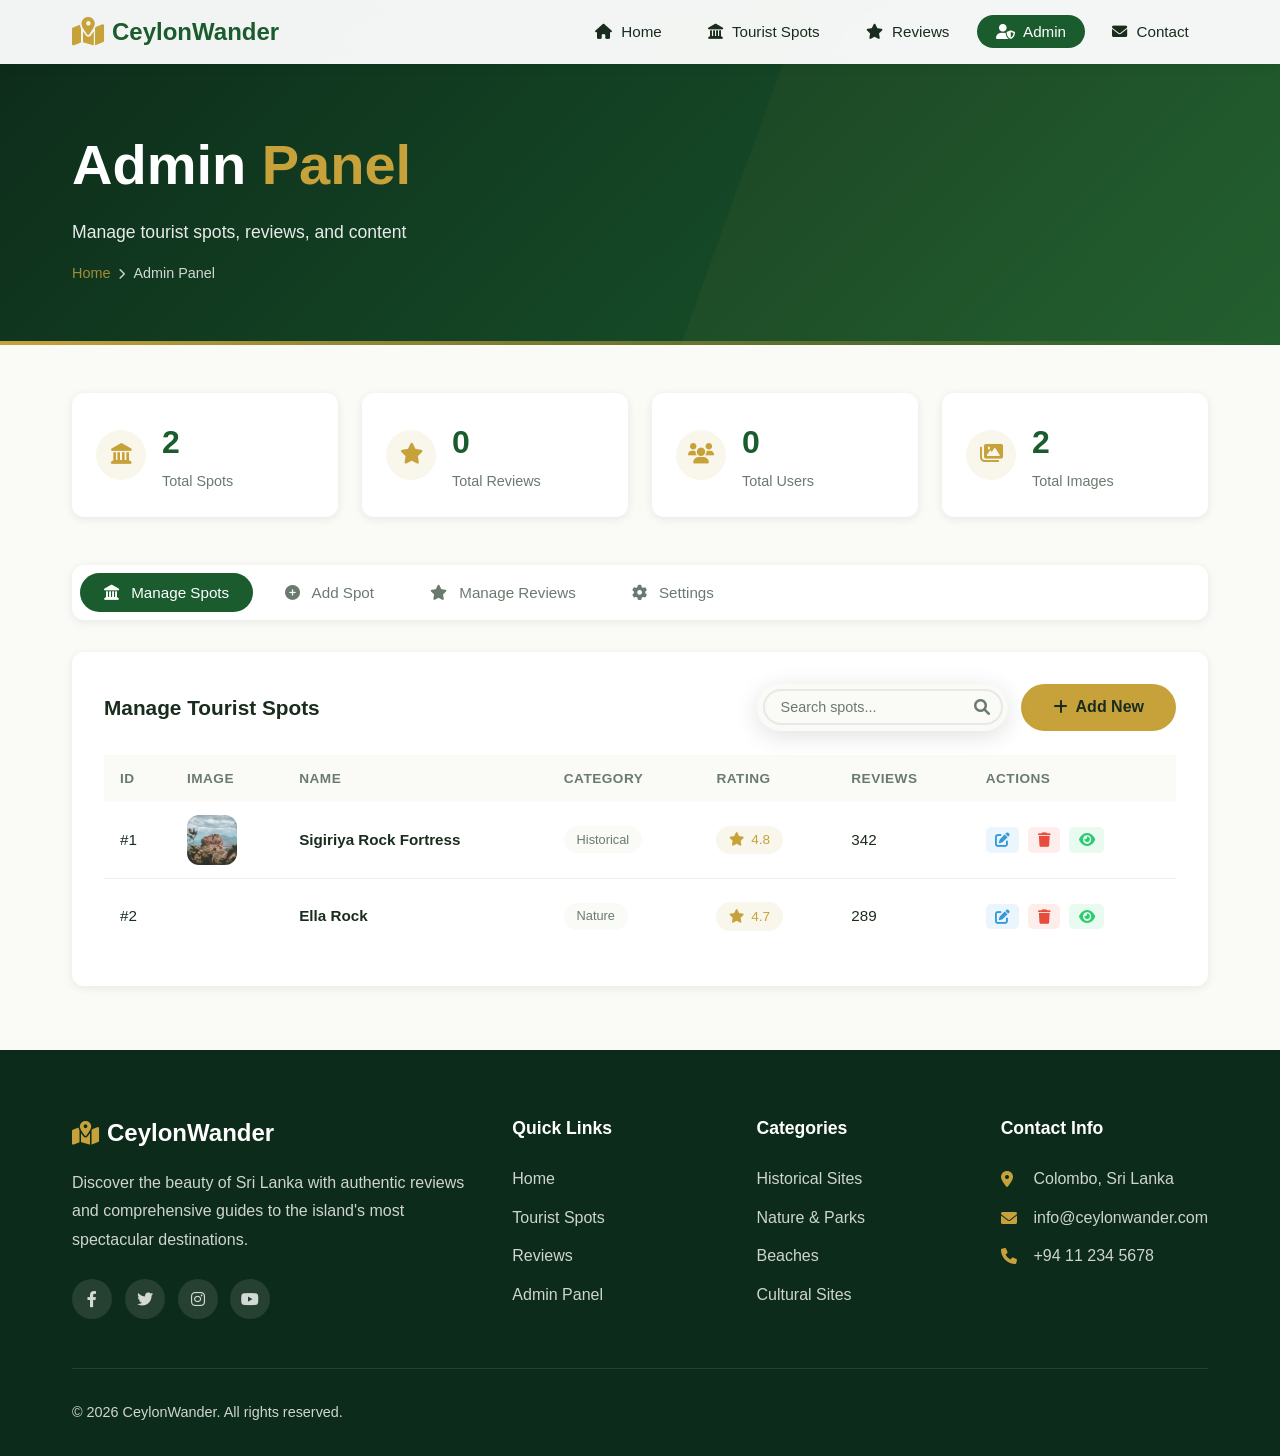
==== commit 4436ae48: "Updated project files" ====
--- a/admin.html
+++ b/admin.html
@@ -409,31 +409,26 @@
         </div>
     </footer>
 
-    <!-- ======================================== -->
-    <!-- SCRIPTS - Load in CORRECT ORDER          -->
-    <!-- ======================================== -->
-    <!-- 1. API Configuration FIRST -->
+    
     <script src="js/api-config.js"></script>
-    <!-- 2. Core Utilities -->
+    
     <script src="js/app.js"></script>
-    <!-- 3. Data Handling -->
+   
     <script src="js/spots.js"></script>
     <script src="js/reviews.js"></script>
-    <!-- 4. Admin Panel -->
+    
     <script src="js/admin.js"></script>
 
-    <!-- ======================================== -->
-    <!-- ADMIN PAGE INITIALIZATION                -->
-    <!-- ======================================== -->
+    
     <script>
-        // Initialize admin dashboard
+        
         document.addEventListener('DOMContentLoaded', function() {
             if (document.querySelector('.admin-dashboard')) {
                 initAdminDashboard();
             }
         });
 
-        // Clear file upload function (used in HTML)
+        
         function clearFileUpload() {
             const fileInput = document.getElementById('spotImageFile');
             if (fileInput) fileInput.value = '';
@@ -456,7 +451,7 @@
             }
         }
 
-        // Export functions needed by HTML
+        
         window.clearFileUpload = clearFileUpload;
     </script>
 </body>
--- a/css/style.css
+++ b/css/style.css
@@ -1,6 +1,3 @@
-/* ========================================
-   CSS VARIABLES & RESET
-   ======================================== */
 :root {
     --primary-green: #1A5C2E;
     --primary-gold: #C7A23B;
@@ -101,9 +98,8 @@
     margin: 0 auto;
 }
 
-/* ========================================
-   NAVBAR
-   ======================================== */
+
+  
 .navbar {
     position: fixed;
     top: 0;
@@ -177,9 +173,6 @@
     color: var(--text-dark);
 }
 
-/* ========================================
-   HERO SECTION
-   ======================================== */
 .hero {
     position: relative;
     min-height: 100vh;
@@ -306,9 +299,7 @@
     margin-right: auto;
 }
 
-/* ========================================
-   BUTTONS
-   ======================================== */
+
 .btn {
     display: inline-flex;
     align-items: center;
@@ -404,9 +395,7 @@
     margin-top: 0.2rem;
 }
 
-/* ========================================
-   SEARCH SECTION
-   ======================================== */
+
 .search-section {
     padding: 3rem 0;
     background: white;
@@ -486,9 +475,7 @@
     border-color: var(--primary-green);
 }
 
-/* ========================================
-   FEATURED SPOTS
-   ======================================== */
+
 .featured-spots {
     padding: 4rem 0;
 }
@@ -572,7 +559,7 @@
     font-size: 0.95rem;
     margin-bottom: 1rem;
     display: -webkit-box;
-    /* -webkit-line-clamp: 2; */
+    
     -webkit-box-orient: vertical;
     overflow: hidden;
 }
@@ -589,9 +576,6 @@
     margin-right: 0.3rem;
 }
 
-/* ========================================
-   ABOUT SECTION
-   ======================================== */
 .about-section {
     padding: 5rem 0;
     background: white;
@@ -673,9 +657,7 @@
     color: var(--text-muted);
 }
 
-/* ========================================
-   CATEGORIES SECTION
-   ======================================== */
+
 .categories-section {
     padding: 4rem 0;
     background: var(--bg-light);
@@ -732,9 +714,7 @@
     color: var(--text-muted);
 }
 
-/* ========================================
-   FOOTER
-   ======================================== */
+
 .footer {
     background: var(--primary-dark);
     color: rgba(255,255,255,0.8);
@@ -823,9 +803,7 @@
     font-size: 0.9rem;
 }
 
-/* ========================================
-   RESPONSIVE DESIGN
-   ======================================== */
+
 @media (max-width: 1024px) {
     .hero-title {
         font-size: 3.5rem;
@@ -966,9 +944,7 @@
     }
 }
 
-/* ========================================
-   SCROLL ANIMATION UTILITY
-   ======================================== */
+
 .fade-in {
     opacity: 0;
     transform: translateY(30px);
@@ -980,9 +956,8 @@
     transform: translateY(0);
 }
 
-/* ========================================
-   UTILITY CLASSES
-   ======================================== */
+
+  
 .text-center { text-align: center; }
 .text-gold { color: var(--primary-gold); }
 .text-green { color: var(--primary-green); }
@@ -995,9 +970,7 @@
 .mt-3 { margin-top: 2rem; }
 .mt-4 { margin-top: 3rem; }
 
-/* ========================================
-   ADDITIONAL HERO ANIMATIONS
-   ======================================== */
+
 @keyframes float {
     0%, 100% { transform: translateY(0px); }
     50% { transform: translateY(-10px); }
@@ -1008,9 +981,7 @@
     display: inline-block;
 }
 
-/* ========================================
-   CLOUD ANIMATION FIXES
-   ======================================== */
+
 @media (max-width: 768px) {
     .cloud-moving img {
         transform: scale(0.05);
--- a/css/admin.css
+++ b/css/admin.css
@@ -1,8 +1,3 @@
-/* ========================================
-   ADMIN PANEL SPECIFIC STYLES
-   ======================================== */
-
-/* Page Header */
 .page-header {
     background: linear-gradient(135deg, var(--primary-dark) 0%, var(--primary-green) 100%);
     padding: 120px 0 60px;
@@ -72,13 +67,13 @@
     font-size: 0.7rem;
 }
 
-/* Admin Dashboard */
+
 .admin-dashboard {
     padding: 3rem 0 4rem;
     background: var(--bg-light);
 }
 
-/* Admin Stats */
+
 .admin-stats {
     display: grid;
     grid-template-columns: repeat(4, 1fr);
@@ -476,9 +471,7 @@
     min-height: 120px;
 }
 
-/* ========================================
-   FILE UPLOAD & IMAGE PREVIEW STYLES
-   ======================================== */
+
 
 /* Image Upload Section */
 .image-upload-section {
